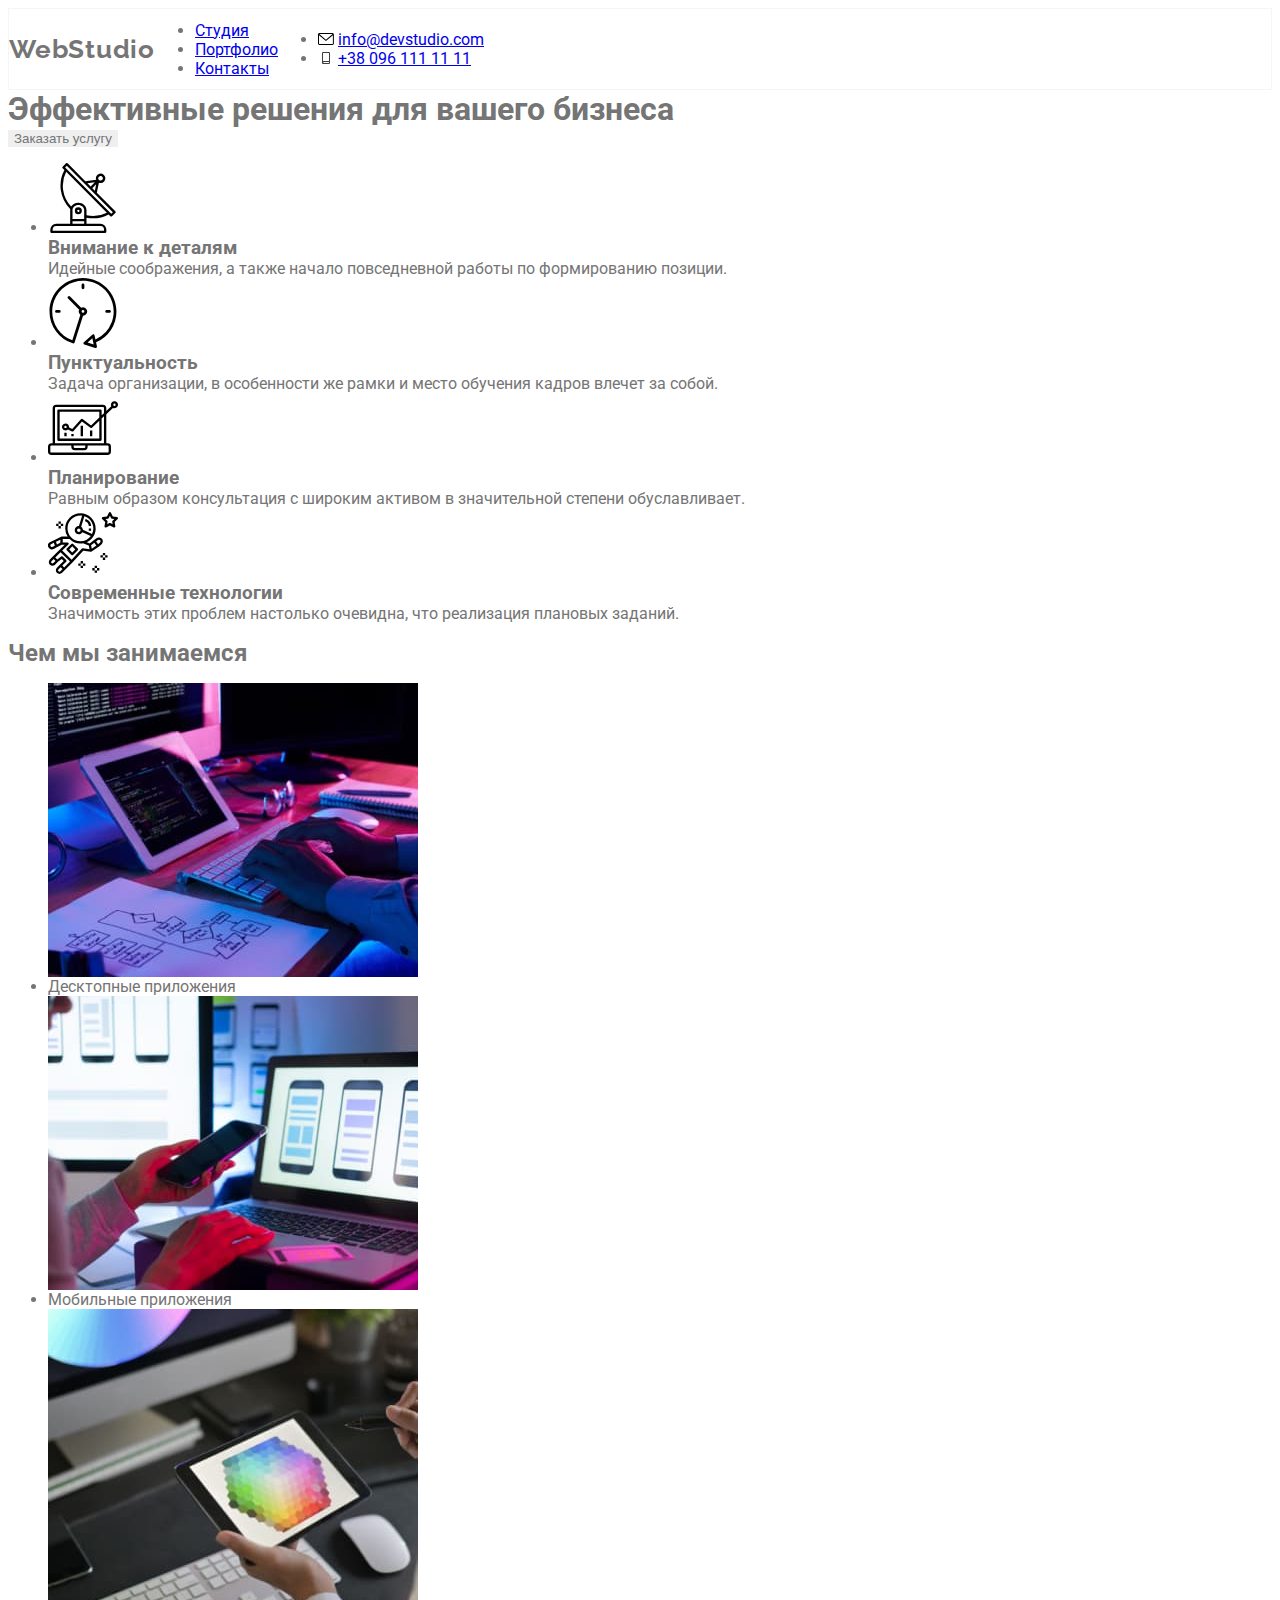
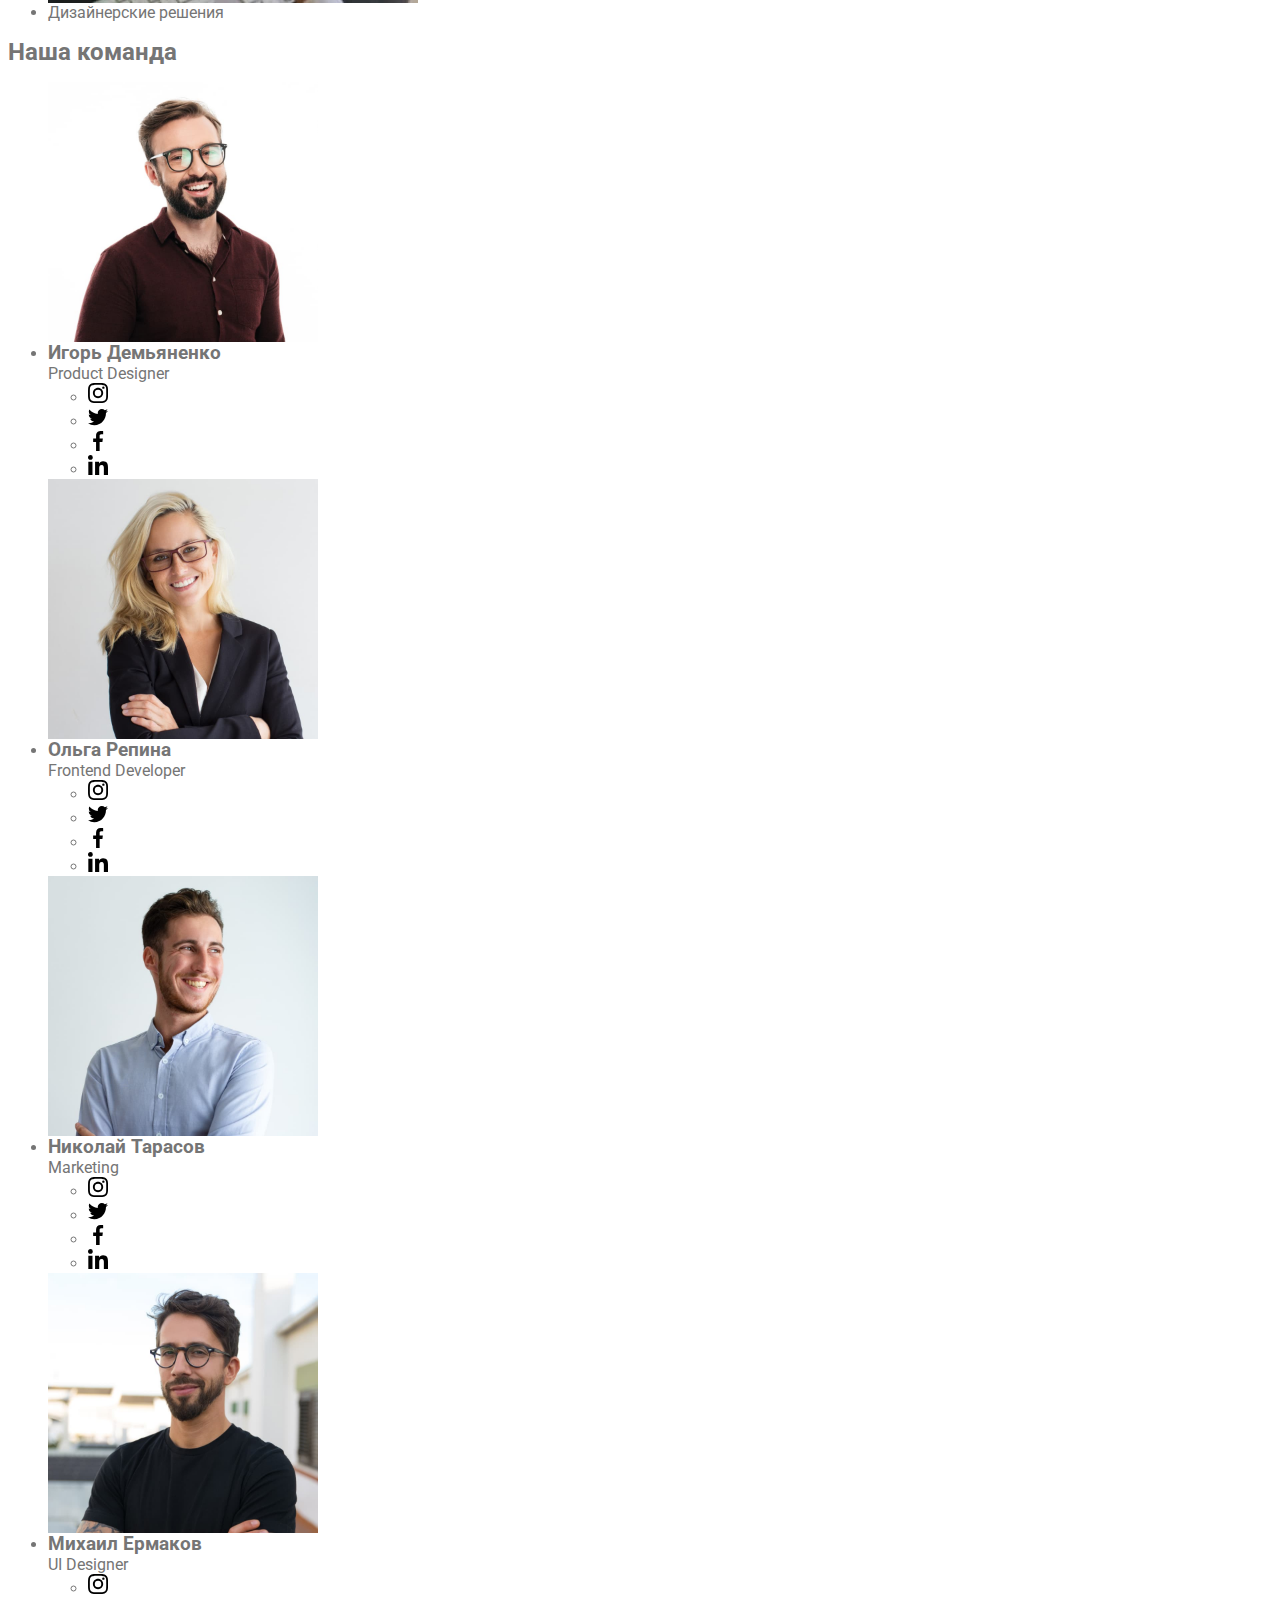
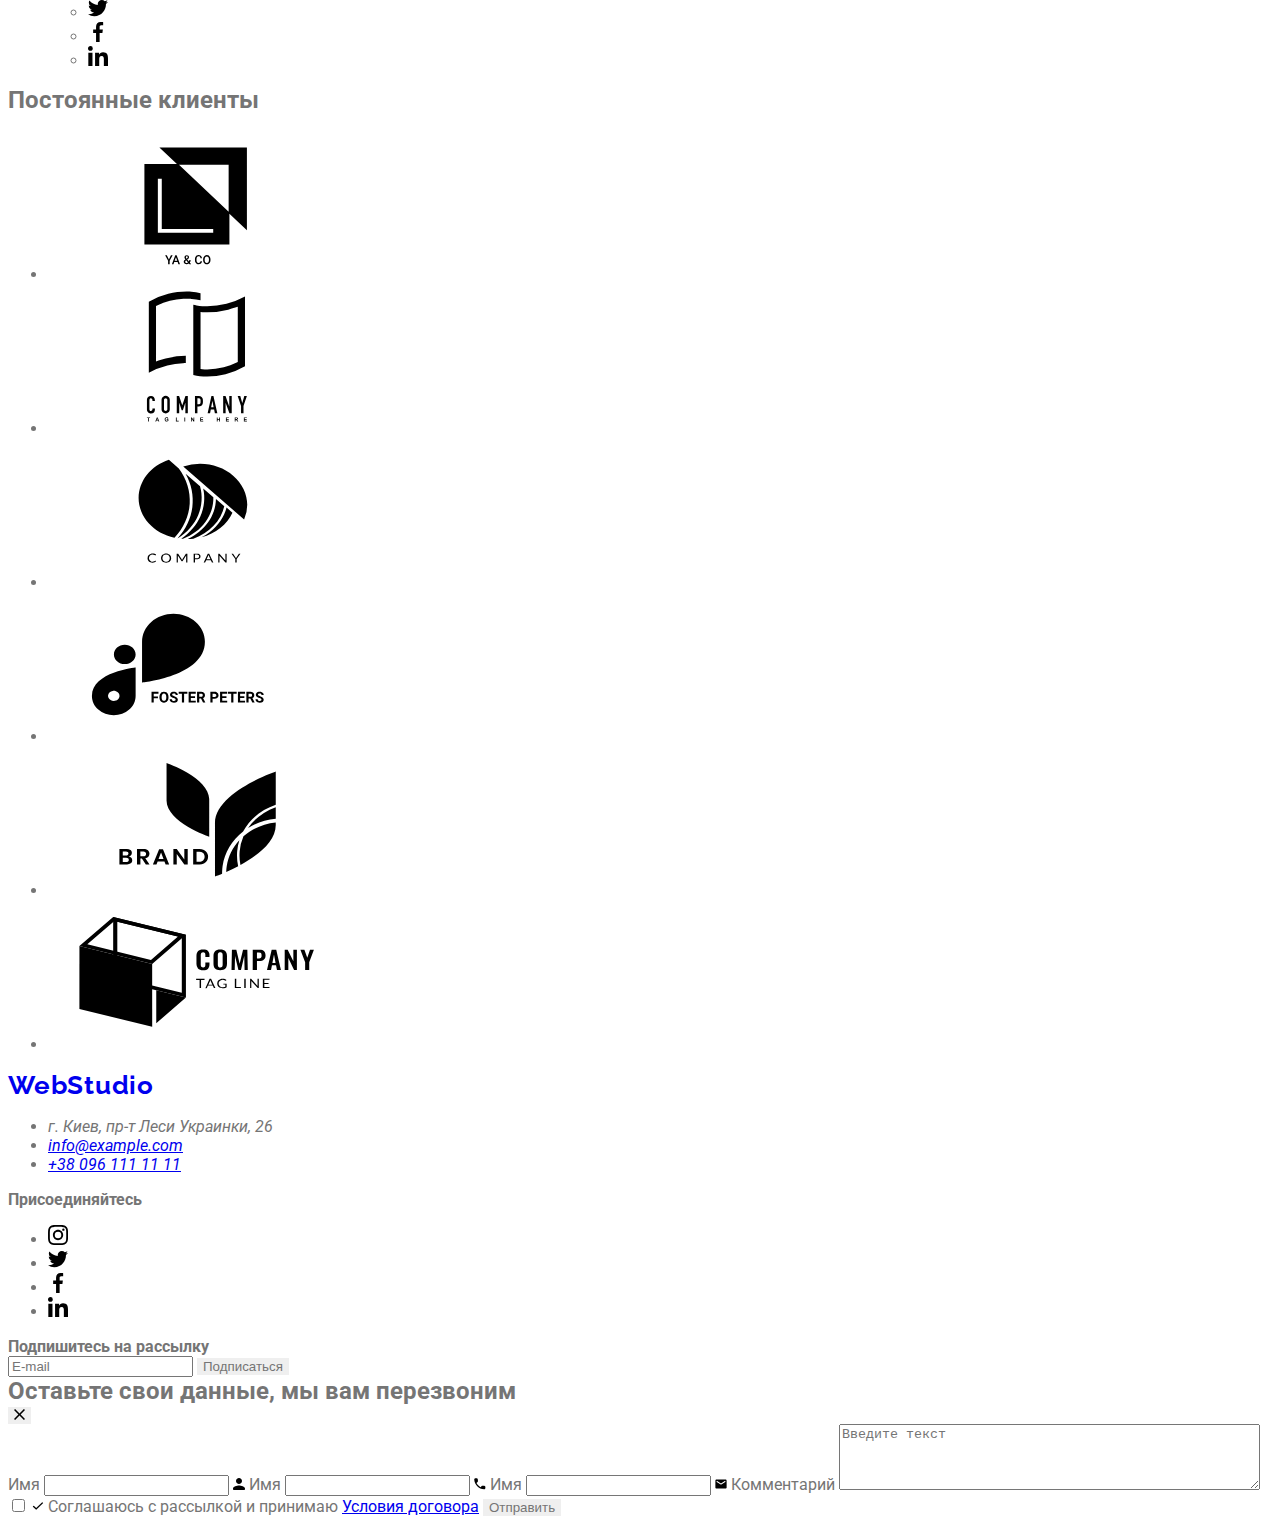
==== index.html @ 7db5f639 "Adds markup" ====
<!DOCTYPE html>
<html lang="ru">
  <head>
    <meta charset="UTF-8" />
    <meta http-equiv="X-UA-Compatible" content="IE=edge" />
    <meta name="viewport" content="width=device-width, initial-scale=1.0" />
    <title>Студия</title>
    <link
      rel="stylesheet"
      href="https://cdnjs.cloudflare.com/ajax/libs/modern-normalize/1.1.0/modern-normalize.min.css"
      integrity="sha512-wpPYUAdjBVSE4KJnH1VR1HeZfpl1ub8YT/NKx4PuQ5NmX2tKuGu6U/JRp5y+Y8XG2tV+wKQpNHVUX03MfMFn9Q=="
      crossorigin="anonymous"
      referrerpolicy="no-referrer"
    />
    <link rel="preconnect" href="https://fonts.googleapis.com" />
    <link rel="preconnect" href="https://fonts.gstatic.com" crossorigin />
    <link
      href="https://fonts.googleapis.com/css2?family=Raleway:wght@700&family=Roboto:wght@400;500;700;900&display=swap"
      rel="stylesheet"
    />
    <link rel="stylesheet" href="./css/main.min.css" />
  </head>
  <body>
    <!-- Header -->
    <header class="page-header">
      <div class="container page-header__container">
        <a href="./index.html" class="logo page-header__logo"
          ><span class="logo__text">Web</span>Studio</a
        >
        <nav class="main-nav">
          <ul class="main-nav__list">
            <li class="main-nav__item">
              <a
                href="./index.html"
                class="main-nav__link main-nav__link--current"
                >Студия</a
              >
            </li>
            <li class="main-nav__item">
              <a href="./portfolio.html" class="main-nav__link">Портфолио</a>
            </li>
            <li class="main-nav__item">
              <a href="#" class="main-nav__link">Контакты</a>
            </li>
          </ul>
        </nav>

        <ul class="contacts-list">
          <li class="contacts-list__item">
            <svg class="contacts-list__icon" width="16" height="12">
              <use class="icon" href="./images/icons.svg#envelope"></use>
            </svg>
            <a href="mailto:info@devstudio.com" class="contacts-list__link"
              >info@devstudio.com</a
            >
          </li>
          <li class="contacts-list__item">
            <svg class="contacts-list__icon" width="16" height="12">
              <use class="icon" href="./images/icons.svg#smartphone"></use>
            </svg>
            <a href="tel:+380961111111" class="contacts-list__link"
              >+38 096 111 11 11</a
            >
          </li>
        </ul>
      </div>
    </header>

    <main>
      <!-- Hero -->
      <section class="hero">
        <div class="container">
          <h1 class="hero__title">Эффективные решения для вашего бизнеса</h1>
          <button data-modal-open type="button" class="button hero__button">
            Заказать услугу
          </button>
        </div>
      </section>

      <!-- Advantages -->
      <section class="advantages section">
        <div class="container">
          <h2 class="advantages__title visually-hidden">Наши приемущества</h2>
          <ul class="advantages__list">
            <li class="advantages__item">
              <div class="advantages__icon-wrapper">
                <svg class="advantages__icon" width="70" height="70">
                  <use class="icon" href="./images/icons.svg#antenna"></use>
                </svg>
              </div>

              <h3 class="advantages__secondary-title">Внимание к деталям</h3>
              <p class="advantages__description">
                Идейные соображения, а также начало повседневной работы по
                формированию позиции.
              </p>
            </li>
            <li class="advantages__item">
              <div class="advantages__icon-wrapper">
                <svg class="advantages__icon" width="70" height="70">
                  <use class="icon" href="./images/icons.svg#clock"></use>
                </svg>
              </div>

              <h3 class="advantages__secondary-title">Пунктуальность</h3>
              <p class="advantages__description">
                Задача организации, в особенности же рамки и место обучения
                кадров влечет за собой.
              </p>
            </li>
            <li class="advantages__item">
              <div class="advantages__icon-wrapper">
                <svg class="advantages__icon" width="70" height="70">
                  <use class="icon" href="./images/icons.svg#diagram"></use>
                </svg>
              </div>

              <h3 class="advantages__secondary-title">Планирование</h3>
              <p class="advantages__description">
                Равным образом консультация с широким активом в значительной
                степени обуславливает.
              </p>
            </li>
            <li class="advantages__item">
              <div class="advantages__icon-wrapper">
                <svg class="advantages__icon" width="70" height="70">
                  <use class="icon" href="./images/icons.svg#astronaut"></use>
                </svg>
              </div>

              <h3 class="advantages__secondary-title">
                Современные технологии
              </h3>
              <p class="advantages__description">
                Значимость этих проблем настолько очевидна, что реализация
                плановых заданий.
              </p>
            </li>
          </ul>
        </div>
      </section>

      <!-- About -->
      <section class="about section">
        <div class="container">
          <h2 class="section-title about__title">Чем мы занимаемся</h2>
          <ul class="about__list">
            <li class="about__item">
              <img
                src="./images/close-up-image-programer-working-his-desk-office.jpg"
                alt="Программист работает за рабочим местом"
                width="370"
                class="about__img"
              />
              <div class="about__description">
                <p>Десктопные приложения</p>
              </div>
            </li>
            <li class="about__item">
              <img
                src="./images/web-ui-designers-are-developing-application-smartphones-team-creators-is-working-interface-mobile-phones.jpg"
                alt="Дизайнеры разрабатывают дизайн приложения для смартфона"
                width="370"
                class="about__img"
              />
              <div class="about__description">
                <p>Мобильные приложения</p>
              </div>
            </li>
            <li class="about__item">
              <img
                src="./images/creative-artist-web-design-with-working-colour-selection-graphic-tablet.jpg"
                alt="Дизайнер работает с палитрой цветов на графическом планшете"
                width="370"
                class="about__img"
              />
              <div class="about__description">
                <p>Дизайнерские решения</p>
              </div>
            </li>
          </ul>
        </div>
      </section>
    </main>

    <!-- Team -->
    <section class="team section">
      <div class="container">
        <h2 class="section-title team__title">Наша команда</h2>
        <ul class="team__list">
          <li class="team-card">
            <img
              src="./images/team-photo1.jpg"
              alt="Фото Игорь Демьяненко"
              width="270"
              class="team-card__img"
            />

            <div class="team-card__info">
              <h3 class="team-card__title">Игорь Демьяненко</h3>
              <p class="team-card__position">Product Designer</p>

              <div class="team-card__socials-container">
                <ul class="social__list social__list--grey">
                  <li class="social__item">
                    <a
                      href=""
                      class="social__link"
                      aria-label="Ссылка на инстаграм"
                    >
                      <svg
                        class="social__icon social__icon--grey"
                        width="20"
                        height="20"
                      >
                        <use
                          class="icon"
                          href="./images/icons.svg#instagram"
                        ></use>
                      </svg>
                    </a>
                  </li>
                  <li class="social__item">
                    <a
                      href=""
                      class="social__link"
                      aria-label="Ссылка на твиттер"
                    >
                      <svg
                        class="social__icon social__icon--grey"
                        width="20"
                        height="20"
                      >
                        <use
                          class="icon"
                          href="./images/icons.svg#twitter"
                        ></use>
                      </svg>
                    </a>
                  </li>
                  <li class="social__item">
                    <a
                      href=""
                      class="social__link"
                      aria-label="Ссылка на фейсбук"
                    >
                      <svg
                        class="social__icon social__icon--grey"
                        width="20"
                        height="20"
                      >
                        <use
                          class="icon"
                          href="./images/icons.svg#facebook"
                        ></use>
                      </svg>
                    </a>
                  </li>
                  <li class="social__item">
                    <a
                      href=""
                      class="social__link"
                      aria-label="Ссылка на линкедин"
                    >
                      <svg
                        class="social__icon social__icon--grey"
                        width="20"
                        height="20"
                      >
                        <use
                          class="icon"
                          href="./images/icons.svg#linkedin"
                        ></use>
                      </svg>
                    </a>
                  </li>
                </ul>
              </div>
            </div>
          </li>
          <li class="team-card">
            <img
              src="./images/team-photo2.jpg"
              alt="Фото Ольга Репина"
              width="270"
              class="team-card__img"
            />
            <div class="team-card__info">
              <h3 class="team-card__title">Ольга Репина</h3>
              <p class="team-card__position">Frontend Developer</p>

              <div class="team-card__socials-container">
                <ul class="social__list social__list--grey">
                  <li class="social__item">
                    <a
                      href=""
                      class="social__link"
                      aria-label="Ссылка на инстаграм"
                    >
                      <svg
                        class="social__icon social__icon--grey"
                        width="20"
                        height="20"
                      >
                        <use
                          class="icon"
                          href="./images/icons.svg#instagram"
                        ></use>
                      </svg>
                    </a>
                  </li>
                  <li class="social__item">
                    <a
                      href=""
                      class="social__link"
                      aria-label="Ссылка на твиттер"
                    >
                      <svg
                        class="social__icon social__icon--grey"
                        width="20"
                        height="20"
                      >
                        <use
                          class="icon"
                          href="./images/icons.svg#twitter"
                        ></use>
                      </svg>
                    </a>
                  </li>
                  <li class="social__item">
                    <a
                      href=""
                      class="social__link"
                      aria-label="Ссылка на фейсбук"
                    >
                      <svg
                        class="social__icon social__icon--grey"
                        width="20"
                        height="20"
                      >
                        <use
                          class="icon"
                          href="./images/icons.svg#facebook"
                        ></use>
                      </svg>
                    </a>
                  </li>
                  <li class="social__item">
                    <a
                      href=""
                      class="social__link"
                      aria-label="Ссылка на линкедин"
                    >
                      <svg
                        class="social__icon social__icon--grey"
                        width="20"
                        height="20"
                      >
                        <use
                          class="icon"
                          href="./images/icons.svg#linkedin"
                        ></use>
                      </svg>
                    </a>
                  </li>
                </ul>
              </div>
            </div>
          </li>
          <li class="team-card">
            <img
              src="./images/team-photo3.jpg"
              alt="Фото Николай Тарасов"
              width="270"
              class="team-card__img"
            />
            <div class="team-card__info">
              <h3 class="team-card__title">Николай Тарасов</h3>
              <p class="team-card__position">Marketing</p>

              <div class="team-card__socials-container">
                <ul class="social__list social__list--grey">
                  <li class="social__item">
                    <a
                      href=""
                      class="social__link"
                      aria-label="Ссылка на инстаграм"
                    >
                      <svg
                        class="social__icon social__icon--grey"
                        width="20"
                        height="20"
                      >
                        <use
                          class="icon"
                          href="./images/icons.svg#instagram"
                        ></use>
                      </svg>
                    </a>
                  </li>
                  <li class="social__item">
                    <a
                      href=""
                      class="social__link"
                      aria-label="Ссылка на твиттер"
                    >
                      <svg
                        class="social__icon social__icon--grey"
                        width="20"
                        height="20"
                      >
                        <use
                          class="icon"
                          href="./images/icons.svg#twitter"
                        ></use>
                      </svg>
                    </a>
                  </li>
                  <li class="social__item">
                    <a
                      href=""
                      class="social__link"
                      aria-label="Ссылка на фейсбук"
                    >
                      <svg
                        class="social__icon social__icon--grey"
                        width="20"
                        height="20"
                      >
                        <use
                          class="icon"
                          href="./images/icons.svg#facebook"
                        ></use>
                      </svg>
                    </a>
                  </li>
                  <li class="social__item">
                    <a
                      href=""
                      class="social__link"
                      aria-label="Ссылка на линкедин"
                    >
                      <svg
                        class="social__icon social__icon--grey"
                        width="20"
                        height="20"
                      >
                        <use
                          class="icon"
                          href="./images/icons.svg#linkedin"
                        ></use>
                      </svg>
                    </a>
                  </li>
                </ul>
              </div>
            </div>
          </li>
          <li class="team-card">
            <img
              src="./images/team-photo4.jpg"
              alt="Фото Михаил Ермаков"
              width="270"
              class="team-card__img"
            />
            <div class="team-card__info">
              <h3 class="team-card__title">Михаил Ермаков</h3>
              <p class="team-card__position">UI Designer</p>

              <div class="team-card__socials-container">
                <ul class="social__list social__list--grey">
                  <li class="social__item">
                    <a
                      href=""
                      class="social__link"
                      aria-label="Ссылка на инстаграм"
                    >
                      <svg
                        class="social__icon social__icon--grey"
                        width="20"
                        height="20"
                      >
                        <use
                          class="icon"
                          href="./images/icons.svg#instagram"
                        ></use>
                      </svg>
                    </a>
                  </li>
                  <li class="social__item">
                    <a
                      href=""
                      class="social__link"
                      aria-label="Ссылка на твиттер"
                    >
                      <svg
                        class="social__icon social__icon--grey"
                        width="20"
                        height="20"
                      >
                        <use
                          class="icon"
                          href="./images/icons.svg#twitter"
                        ></use>
                      </svg>
                    </a>
                  </li>
                  <li class="social__item">
                    <a
                      href=""
                      class="social__link"
                      aria-label="Ссылка на фейсбук"
                    >
                      <svg
                        class="social__icon social__icon--grey"
                        width="20"
                        height="20"
                      >
                        <use
                          class="icon"
                          href="./images/icons.svg#facebook"
                        ></use>
                      </svg>
                    </a>
                  </li>
                  <li class="social__item">
                    <a
                      href=""
                      class="social__link"
                      aria-label="Ссылка на линкедин"
                    >
                      <svg
                        class="social__icon social__icon--grey"
                        width="20"
                        height="20"
                      >
                        <use
                          class="icon"
                          href="./images/icons.svg#linkedin"
                        ></use>
                      </svg>
                    </a>
                  </li>
                </ul>
              </div>
            </div>
          </li>
        </ul>
      </div>
    </section>

    <!-- Clients -->
    <section class="clients section">
      <div class="container">
        <h2 class="section-title clients__title">Постоянные клиенты</h2>
        <ul class="clients__list">
          <li class="clients__item">
            <a
              href=""
              class="clients__link"
              aria-label="Ссылка на страницу Клиента"
            >
              <svg class="clients__icon">
                <use
                  class="client-1 icon"
                  href="./images/icons.svg#logo1"
                ></use>
              </svg>
            </a>
          </li>
          <li class="clients__item">
            <a
              href=""
              class="clients__link"
              aria-label="Ссылка на страницу Клиента"
            >
              <svg class="clients__icon">
                <use
                  class="client-1 icon"
                  href="./images/icons.svg#logo2"
                ></use>
              </svg>
            </a>
          </li>
          <li class="clients__item">
            <a
              href=""
              class="clients__link"
              aria-label="Ссылка на страницу Клиента"
            >
              <svg class="clients__icon">
                <use
                  class="client-1 icon"
                  href="./images/icons.svg#logo3"
                ></use>
              </svg>
            </a>
          </li>
          <li class="clients__item">
            <a
              href=""
              class="clients__link"
              aria-label="Ссылка на страницу Клиента"
            >
              <svg class="clients__icon">
                <use
                  class="client-1 icon"
                  href="./images/icons.svg#logo4"
                ></use>
              </svg>
            </a>
          </li>
          <li class="clients__item">
            <a
              href=""
              class="clients__link"
              aria-label="Ссылка на страницу Клиента"
            >
              <svg class="clients__icon">
                <use
                  class="client-1 icon"
                  href="./images/icons.svg#logo5"
                ></use>
              </svg>
            </a>
          </li>
          <li class="clients__item">
            <a
              href=""
              class="clients__link"
              aria-label="Ссылка на страницу Клиента"
            >
              <svg class="clients__icon">
                <use
                  class="client-1 icon"
                  href="./images/icons.svg#logo6"
                ></use>
              </svg>
            </a>
          </li>
        </ul>
      </div>
    </section>

    <!-- Footer -->
    <footer class="footer">
      <div class="container footer__container">
        <div class="address-wrapper">
          <a href="./index.html" class="logo footer__logo"
            ><span class="logo__text">Web</span>Studio</a
          >
          <address class="address">
            <ul class="address__list">
              <li class="address__item">г. Киев, пр-т Леси Украинки, 26</li>
              <li class="address__item">
                <a href="mailto:info@example.com" class="">info@example.com</a>
              </li>
              <li class="address__item">
                <a href="tel:+380961111111" class="">+38 096 111 11 11</a>
              </li>
            </ul>
          </address>
        </div>
        <div class="footer-social">
          <b class="footer-social__title">Присоединяйтесь</b>
          <ul class="social__list social__list--white">
            <li class="social__item">
              <a href="" class="social__link" aria-label="Ссылка на инстаграм">
                <svg class="social__icon" width="20" height="20">
                  <use class="icon" href="./images/icons.svg#instagram"></use>
                </svg>
              </a>
            </li>
            <li class="social__item">
              <a href="" class="social__link" aria-label="Ссылка на твиттер">
                <svg class="social__icon" width="20" height="20">
                  <use class="icon" href="./images/icons.svg#twitter"></use>
                </svg>
              </a>
            </li>
            <li class="social__item">
              <a href="" class="social__link" aria-label="Ссылка на фейсбук">
                <svg class="social__icon" width="20" height="20">
                  <use class="icon" href="./images/icons.svg#facebook"></use>
                </svg>
              </a>
            </li>
            <li class="social__item">
              <a href="" class="social__link" aria-label="Ссылка на линкедин">
                <svg class="social__icon" width="20" height="20">
                  <use class="icon" href="./images/icons.svg#linkedin"></use>
                </svg>
              </a>
            </li>
          </ul>
        </div>

        <div class="footer-subscription">
          <form action="" class="subscription-form">
            <label for="email-subscription-field">
              <b class="subscription-form__title">Подпишитесь на рассылку</b>
            </label>
            <div
              class="subscription-form__groupField"
              role="group"
              aria-labelledby="subscription-details"
            >
              <input
                type="email"
                name="email"
                id="email-subscription-field"
                placeholder="E-mail"
                class="subscription-form__input"
              />
              <button type="submit" class="button subscription-form__button">
                Подписаться
              </button>
            </div>
          </form>
        </div>
      </div>
    </footer>

    <!--Modal-->
    <div class="backdrop backdrop--is-hidden" data-modal>
      <div class="modal">
        <h2 class="modal__title">Оставьте свои данные, мы вам перезвоним</h2>

        <button data-modal-close class="btn-close" aria-label="Кнопка закрытия">
          <svg class="btn-close__icon" width="11" height="11">
            <use class="icon" href="./images/modal-icons.svg#icon-close"></use>
          </svg>
        </button>

        <form action="" class="form-order">
          <div
            class="form-order__group"
            role="group"
            aria-labelledby="order-details-head"
          >
            <label class="form-order__label">
              <span>Имя</span>
              <input type="text" name="name" class="form-order__input" />
              <svg class="form-order__icon" width="12" height="12">
                <use
                  class="icon"
                  href="./images/modal-icons.svg#icon-person-black"
                ></use>
              </svg>
            </label>

            <label class="form-order__label">
              <span>Имя</span>
              <input type="text" name="phone" class="form-order__input" />

              <svg class="form-order__icon" width="12" height="12">
                <use
                  class="icon"
                  href="./images/modal-icons.svg#icon-phone-black"
                ></use>
              </svg>
            </label>

            <label class="form-order__label">
              <span>Имя</span>
              <input type="text" name="email" class="form-order__input" />
              <svg class="form-order__icon" width="12" height="12">
                <use
                  class="icon"
                  href="./images/modal-icons.svg#icon-envelop-black"
                ></use>
              </svg>
            </label>

            <label class="form-order__label">
              <span>Комментарий</span>
              <textarea
                type="textarea"
                name="comment"
                rows="4"
                cols="50"
                placeholder="Введите текст"
                class="form-order__comment"
              ></textarea>
            </label>

            <label class="form-order__label">
              <input type="checkbox" class="form-order__checkbox" />

              <svg class="form-order__icon--checkbox" width="12" height="12">
                <use
                  class="icon"
                  href="./images/modal-icons.svg#icon-check"
                ></use>
              </svg>

              <span class="form-order__conditions-text"
                >Соглашаюсь с рассылкой и принимаю
                <a href="#" class="form-order__conditions-link"
                  >Условия договора</a
                >
              </span>
            </label>

            <button class="button form-order__button" type="submit">
              Отправить
            </button>
          </div>
        </form>
      </div>
    </div>

    <script src="./js/modal.js"></script>
  </body>
</html>
---- css/main.min.css ----
.visually-hidden{position:absolute;white-space:nowrap;width:1px;height:1px;overflow:hidden;border:0;padding:0;clip:rect(0 0 0 0);clip-path:inset(50%);margin:-1px}.logo{display:inline-block;text-decoration:none}*:focus{outline:none}body{background-color:#fff;color:#757575;font-family:"Roboto",sans-serif}p,h1,h2,h3,h4,h5,h6{margin:0}img{display:block;max-width:100%;height:auto}button{color:unset;border:unset;cursor:pointer}.page-header{border:1px solid #F5F4FA}.page-header__container{display:flex;height:80px;align-items:center}.logo{font-family:'Raleway', sans-serif;font-weight:700;font-size:26px;line-height:1.19;letter-spacing:0.03em}.logo__text{color:var(--accent-color)}.page-header__logo{color:var(--primary-logo-color)}
/*# sourceMappingURL=main.min.css.map */
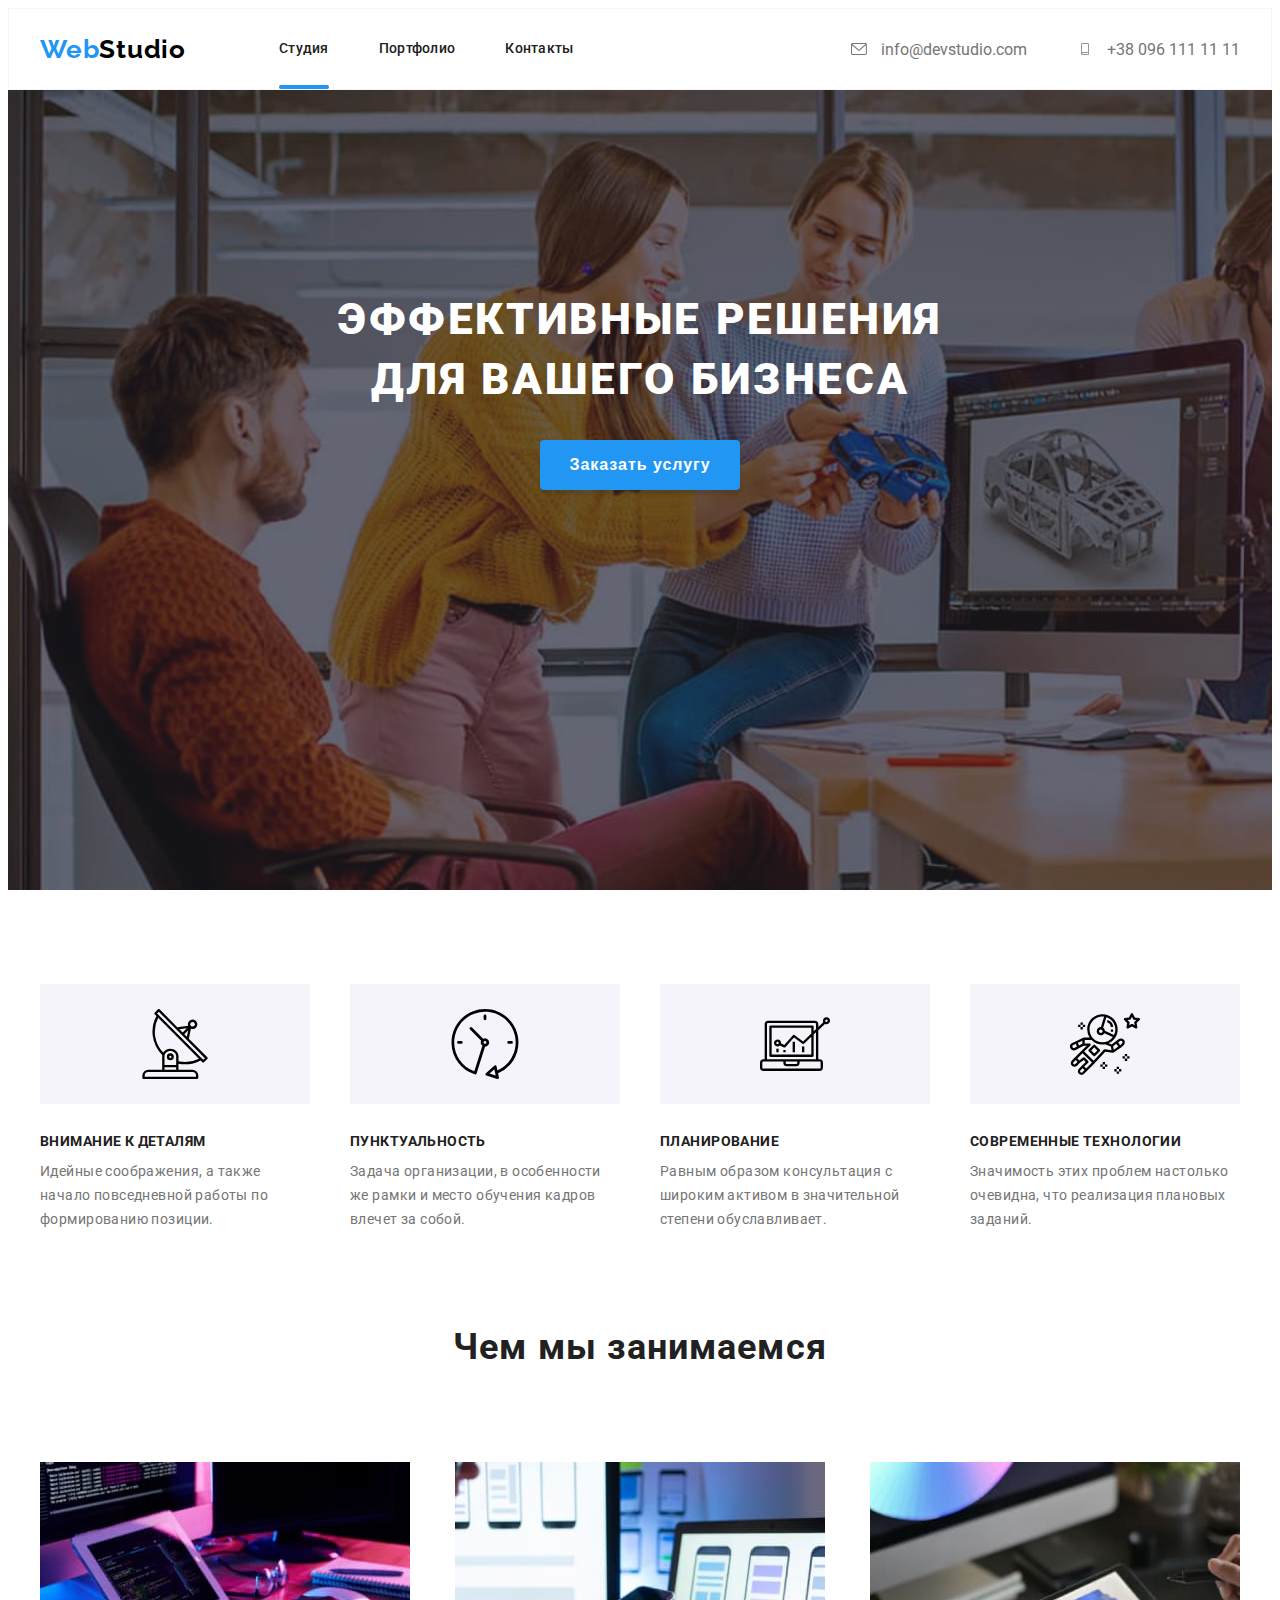
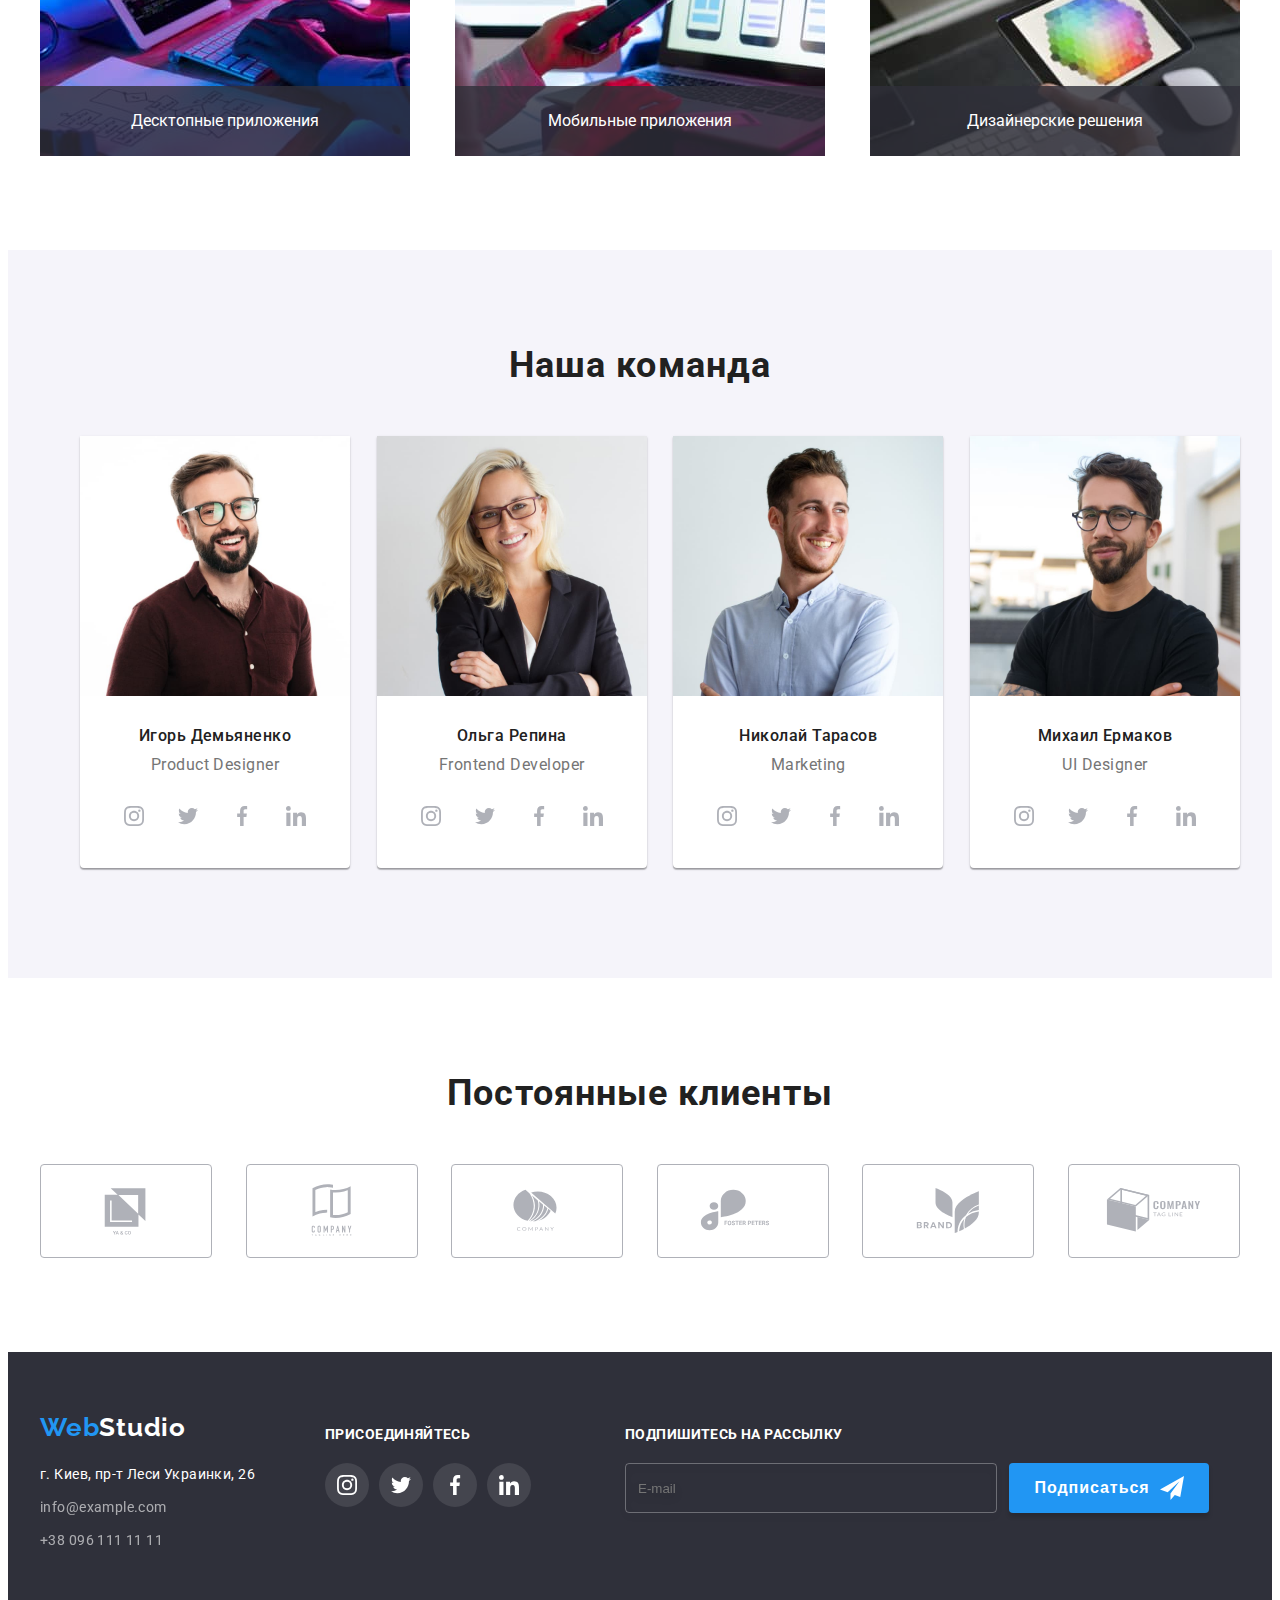
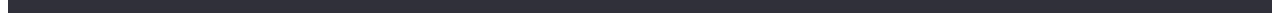
==== commit 151e8cf1: "Adds SASS styles" ====
--- a/index.html
+++ b/index.html
@@ -201,15 +201,15 @@
               <p class="team-card__position">Product Designer</p>
 
               <div class="team-card__socials-container">
-                <ul class="social__list social__list--grey">
-                  <li class="social__item">
-                    <a
-                      href=""
-                      class="social__link"
+                <ul class="social-list social-list--grey">
+                  <li class="social-list__item">
+                    <a
+                      href=""
+                      class="social-list__link"
                       aria-label="Ссылка на инстаграм"
                     >
                       <svg
-                        class="social__icon social__icon--grey"
+                        class="social-list__icon social-list__icon--grey"
                         width="20"
                         height="20"
                       >
@@ -220,14 +220,14 @@
                       </svg>
                     </a>
                   </li>
-                  <li class="social__item">
-                    <a
-                      href=""
-                      class="social__link"
+                  <li class="social-list__item">
+                    <a
+                      href=""
+                      class="social-list__link"
                       aria-label="Ссылка на твиттер"
                     >
                       <svg
-                        class="social__icon social__icon--grey"
+                        class="social-list__icon social-list__icon--grey"
                         width="20"
                         height="20"
                       >
@@ -238,14 +238,14 @@
                       </svg>
                     </a>
                   </li>
-                  <li class="social__item">
-                    <a
-                      href=""
-                      class="social__link"
+                  <li class="social-list__item">
+                    <a
+                      href=""
+                      class="social-list__link"
                       aria-label="Ссылка на фейсбук"
                     >
                       <svg
-                        class="social__icon social__icon--grey"
+                        class="social-list__icon social-list__icon--grey"
                         width="20"
                         height="20"
                       >
@@ -256,14 +256,14 @@
                       </svg>
                     </a>
                   </li>
-                  <li class="social__item">
-                    <a
-                      href=""
-                      class="social__link"
+                  <li class="social-list__item">
+                    <a
+                      href=""
+                      class="social-list__link"
                       aria-label="Ссылка на линкедин"
                     >
                       <svg
-                        class="social__icon social__icon--grey"
+                        class="social-list__icon social-list__icon--grey"
                         width="20"
                         height="20"
                       >
@@ -290,15 +290,15 @@
               <p class="team-card__position">Frontend Developer</p>
 
               <div class="team-card__socials-container">
-                <ul class="social__list social__list--grey">
-                  <li class="social__item">
-                    <a
-                      href=""
-                      class="social__link"
+                <ul class="social-list social-list--grey">
+                  <li class="social-list__item">
+                    <a
+                      href=""
+                      class="social-list__link"
                       aria-label="Ссылка на инстаграм"
                     >
                       <svg
-                        class="social__icon social__icon--grey"
+                        class="social-list__icon social-list__icon--grey"
                         width="20"
                         height="20"
                       >
@@ -309,14 +309,14 @@
                       </svg>
                     </a>
                   </li>
-                  <li class="social__item">
-                    <a
-                      href=""
-                      class="social__link"
+                  <li class="social-list__item">
+                    <a
+                      href=""
+                      class="social-list__link"
                       aria-label="Ссылка на твиттер"
                     >
                       <svg
-                        class="social__icon social__icon--grey"
+                        class="social-list__icon social_-list_icon--grey"
                         width="20"
                         height="20"
                       >
@@ -327,14 +327,14 @@
                       </svg>
                     </a>
                   </li>
-                  <li class="social__item">
-                    <a
-                      href=""
-                      class="social__link"
+                  <li class="social-list__item">
+                    <a
+                      href=""
+                      class="social-list__link"
                       aria-label="Ссылка на фейсбук"
                     >
                       <svg
-                        class="social__icon social__icon--grey"
+                        class="social-list__icon social-list__icon--grey"
                         width="20"
                         height="20"
                       >
@@ -345,14 +345,14 @@
                       </svg>
                     </a>
                   </li>
-                  <li class="social__item">
-                    <a
-                      href=""
-                      class="social__link"
+                  <li class="social-list__item">
+                    <a
+                      href=""
+                      class="social-list__link"
                       aria-label="Ссылка на линкедин"
                     >
                       <svg
-                        class="social__icon social__icon--grey"
+                        class="social-list__icon social-list__icon--grey"
                         width="20"
                         height="20"
                       >
@@ -379,15 +379,15 @@
               <p class="team-card__position">Marketing</p>
 
               <div class="team-card__socials-container">
-                <ul class="social__list social__list--grey">
-                  <li class="social__item">
-                    <a
-                      href=""
-                      class="social__link"
+                <ul class="social-list social-list--grey">
+                  <li class="social-list__item">
+                    <a
+                      href=""
+                      class="social-list__link"
                       aria-label="Ссылка на инстаграм"
                     >
                       <svg
-                        class="social__icon social__icon--grey"
+                        class="social-list__icon social-list__icon--grey"
                         width="20"
                         height="20"
                       >
@@ -398,14 +398,14 @@
                       </svg>
                     </a>
                   </li>
-                  <li class="social__item">
-                    <a
-                      href=""
-                      class="social__link"
+                  <li class="social-list__item">
+                    <a
+                      href=""
+                      class="social-list__link"
                       aria-label="Ссылка на твиттер"
                     >
                       <svg
-                        class="social__icon social__icon--grey"
+                        class="social-list__icon social-list__icon--grey"
                         width="20"
                         height="20"
                       >
@@ -416,14 +416,14 @@
                       </svg>
                     </a>
                   </li>
-                  <li class="social__item">
-                    <a
-                      href=""
-                      class="social__link"
+                  <li class="social-list__item">
+                    <a
+                      href=""
+                      class="social-list__link"
                       aria-label="Ссылка на фейсбук"
                     >
                       <svg
-                        class="social__icon social__icon--grey"
+                        class="social-list__icon social-list__icon--grey"
                         width="20"
                         height="20"
                       >
@@ -434,14 +434,14 @@
                       </svg>
                     </a>
                   </li>
-                  <li class="social__item">
-                    <a
-                      href=""
-                      class="social__link"
+                  <li class="social-list__item">
+                    <a
+                      href=""
+                      class="social-list__link"
                       aria-label="Ссылка на линкедин"
                     >
                       <svg
-                        class="social__icon social__icon--grey"
+                        class="social-list__icon social-list__icon--grey"
                         width="20"
                         height="20"
                       >
@@ -468,15 +468,15 @@
               <p class="team-card__position">UI Designer</p>
 
               <div class="team-card__socials-container">
-                <ul class="social__list social__list--grey">
-                  <li class="social__item">
-                    <a
-                      href=""
-                      class="social__link"
+                <ul class="social-list social-list--grey">
+                  <li class="social-list__item">
+                    <a
+                      href=""
+                      class="social-list__link"
                       aria-label="Ссылка на инстаграм"
                     >
                       <svg
-                        class="social__icon social__icon--grey"
+                        class="social-list__icon social-list__icon--grey"
                         width="20"
                         height="20"
                       >
@@ -487,14 +487,14 @@
                       </svg>
                     </a>
                   </li>
-                  <li class="social__item">
-                    <a
-                      href=""
-                      class="social__link"
+                  <li class="social-list__item">
+                    <a
+                      href=""
+                      class="social-list__link"
                       aria-label="Ссылка на твиттер"
                     >
                       <svg
-                        class="social__icon social__icon--grey"
+                        class="social-list__icon social-list__icon--grey"
                         width="20"
                         height="20"
                       >
@@ -505,14 +505,14 @@
                       </svg>
                     </a>
                   </li>
-                  <li class="social__item">
-                    <a
-                      href=""
-                      class="social__link"
+                  <li class="social-list__item">
+                    <a
+                      href=""
+                      class="social-list__link"
                       aria-label="Ссылка на фейсбук"
                     >
                       <svg
-                        class="social__icon social__icon--grey"
+                        class="social-list__icon social-list__icon--grey"
                         width="20"
                         height="20"
                       >
@@ -523,14 +523,14 @@
                       </svg>
                     </a>
                   </li>
-                  <li class="social__item">
-                    <a
-                      href=""
-                      class="social__link"
+                  <li class="social-list__item">
+                    <a
+                      href=""
+                      class="social-list__link"
                       aria-label="Ссылка на линкедин"
                     >
                       <svg
-                        class="social__icon social__icon--grey"
+                        class="social-list__icon social-list__icon--grey"
                         width="20"
                         height="20"
                       >
@@ -653,41 +653,61 @@
             <ul class="address__list">
               <li class="address__item">г. Киев, пр-т Леси Украинки, 26</li>
               <li class="address__item">
-                <a href="mailto:info@example.com" class="">info@example.com</a>
+                <a href="mailto:info@example.com" class="address__link"
+                  >info@example.com</a
+                >
               </li>
               <li class="address__item">
-                <a href="tel:+380961111111" class="">+38 096 111 11 11</a>
+                <a href="tel:+380961111111" class="address__link"
+                  >+38 096 111 11 11</a
+                >
               </li>
             </ul>
           </address>
         </div>
         <div class="footer-social">
           <b class="footer-social__title">Присоединяйтесь</b>
-          <ul class="social__list social__list--white">
-            <li class="social__item">
-              <a href="" class="social__link" aria-label="Ссылка на инстаграм">
-                <svg class="social__icon" width="20" height="20">
+          <ul class="social-list social-list--white">
+            <li class="social-list__item">
+              <a
+                href=""
+                class="social-list__link"
+                aria-label="Ссылка на инстаграм"
+              >
+                <svg class="social-list__icon" width="20" height="20">
                   <use class="icon" href="./images/icons.svg#instagram"></use>
                 </svg>
               </a>
             </li>
-            <li class="social__item">
-              <a href="" class="social__link" aria-label="Ссылка на твиттер">
-                <svg class="social__icon" width="20" height="20">
+            <li class="social-list__item">
+              <a
+                href=""
+                class="social-list__link"
+                aria-label="Ссылка на твиттер"
+              >
+                <svg class="social-list__icon" width="20" height="20">
                   <use class="icon" href="./images/icons.svg#twitter"></use>
                 </svg>
               </a>
             </li>
-            <li class="social__item">
-              <a href="" class="social__link" aria-label="Ссылка на фейсбук">
-                <svg class="social__icon" width="20" height="20">
+            <li class="social-list__item">
+              <a
+                href=""
+                class="social-list__link"
+                aria-label="Ссылка на фейсбук"
+              >
+                <svg class="social-list__icon" width="20" height="20">
                   <use class="icon" href="./images/icons.svg#facebook"></use>
                 </svg>
               </a>
             </li>
-            <li class="social__item">
-              <a href="" class="social__link" aria-label="Ссылка на линкедин">
-                <svg class="social__icon" width="20" height="20">
+            <li class="social-list__item">
+              <a
+                href=""
+                class="social-list__link"
+                aria-label="Ссылка на линкедин"
+              >
+                <svg class="social-list__icon" width="20" height="20">
                   <use class="icon" href="./images/icons.svg#linkedin"></use>
                 </svg>
               </a>
@@ -695,7 +715,7 @@
           </ul>
         </div>
 
-        <div class="footer-subscription">
+        <div class="footer__subscription">
           <form action="" class="subscription-form">
             <label for="email-subscription-field">
               <b class="subscription-form__title">Подпишитесь на рассылку</b>
--- a/css/main.min.css
+++ b/css/main.min.css
@@ -1,2 +1,2 @@
-.visually-hidden{position:absolute;white-space:nowrap;width:1px;height:1px;overflow:hidden;border:0;padding:0;clip:rect(0 0 0 0);clip-path:inset(50%);margin:-1px}.logo{display:inline-block;text-decoration:none}*:focus{outline:none}body{background-color:#fff;color:#757575;font-family:"Roboto",sans-serif}p,h1,h2,h3,h4,h5,h6{margin:0}img{display:block;max-width:100%;height:auto}button{color:unset;border:unset;cursor:pointer}.page-header{border:1px solid #F5F4FA}.page-header__container{display:flex;height:80px;align-items:center}.logo{font-family:'Raleway', sans-serif;font-weight:700;font-size:26px;line-height:1.19;letter-spacing:0.03em}.logo__text{color:var(--accent-color)}.page-header__logo{color:var(--primary-logo-color)}
+.visually-hidden{position:absolute;white-space:nowrap;width:1px;height:1px;overflow:hidden;border:0;padding:0;clip:rect(0 0 0 0);clip-path:inset(50%);margin:-1px}.main-nav__list,.contacts-list,.advantages__list,.about__list,.social-list,.team-card,.clients__list,.address__list,.portfolio__filter,.portfolio__list{list-style:none;margin:0;padding:0}.logo,.main-nav__link,.contacts-list__link,.social-list__link,.address__link,.portfolio-card__link{color:unset;display:inline-block;text-decoration:none}.main-nav__link{font-weight:500;font-size:14px;line-height:1.14;letter-spacing:0.02em}.advantages,.about,.team,.clients,.portfolio{padding:94px 0}.about__title,.team__title,.clients__title{color:#212121;font-weight:700;font-size:36px;line-height:1.17;letter-spacing:0.03em;text-align:center}.footer-social__title,.subscription-form__title{color:#fff;font-weight:700;font-size:14px;line-height:1.14;letter-spacing:0.03em;text-transform:uppercase}*:focus{outline:none}body{background-color:#fff;color:#757575;font-family:"Roboto",sans-serif}p,h1,h2,h3,h4,h5,h6{margin:0}img{display:block;max-width:100%;height:auto}button{color:unset;border:unset;cursor:pointer}.container{width:1200px;padding-right:15px;padding-left:15px;margin:0 auto}.button{display:flex;justify-content:center;align-items:center;width:200px;height:50px;border:unset;box-shadow:0px 4px 4px rgba(0,0,0,0.15);border-radius:4px;background-color:#2196F3;color:#fff;cursor:pointer;transition:background-color 250ms cubic-bezier(0.4, 0, 0.2, 1);font-weight:bold;font-size:16px;line-height:1.87;letter-spacing:0.06em}.page-header{border:1px solid #F5F4FA}.page-header__container{display:flex;height:80px;align-items:center}.logo{font-family:'Raleway', sans-serif;font-weight:700;font-size:26px;line-height:1.19;letter-spacing:0.03em}.logo__text{color:#2196F3}.logo.page-header__logo{color:#000}.main-nav{margin-left:93px}.main-nav__list{display:flex}.main-nav__link{position:relative;padding:32px 0;color:#212121;transition:color 250ms cubic-bezier(0.4, 0, 0.2, 1)}.main-nav__link--current::after{position:absolute;bottom:0;left:0;content:"";width:100%;height:4px;border-radius:2px;background:#2196F3}.main-nav__link:hover,.main-nav__link:focus{color:#2196F3}.main-nav__item:not(:last-child){margin-right:50px}.contacts-list{display:flex;margin-left:auto}.contacts-list__item:not(:last-child){margin-right:50px}.contacts-list__link{padding:32px 0;color:#757575;transition:color 250ms cubic-bezier(0.4, 0, 0.2, 1)}.contacts-list :hover,.contacts-list :focus{color:#2196F3}.contacts-list__icon{margin-right:10px;fill:currentColor}.hero{padding-top:200px;height:600px;max-width:1600px;margin:0 auto;background:linear-gradient(rgba(47,48,58,0.4), rgba(47,48,58,0.4)),url("../images/hero_image.jpg");background-size:cover;text-align:center}.hero__title{margin-top:0;margin-bottom:30px;margin-right:auto;margin-left:auto;width:696px;color:#fff;font-weight:900;font-size:44px;line-height:1.36;letter-spacing:0.06em;text-transform:uppercase}.hero__button{margin:auto}.hero__button:focus,.hero__button:hover{background-color:#188CE8}.advantages{padding-bottom:0}.advantages__title{color:#212121}.advantages__list{display:flex;justify-content:space-between}.advantages__item{width:270px}.advantages__icon-wrapper{display:flex;align-items:center;width:270px;height:120px;margin-bottom:30px;background:#F5F4FA}.advantages__icon{margin:auto}.advantages__secondary-title{margin-bottom:10px;font-weight:700;font-size:14px;line-height:1.14;letter-spacing:0.03em;text-transform:uppercase;color:#212121}.advantages__description{font-weight:400;font-size:14px;line-height:1.71;letter-spacing:0.03em}.about__title{margin-bottom:94px}.about__list{display:flex;justify-content:space-between}.about__item{position:relative}.about__description{position:absolute;bottom:0;display:flex;align-items:center;justify-content:center;width:100%;height:70px;color:#fff;background:rgba(47,48,58,0.8)}.social-list{display:flex;margin-top:20px}.social-list--white{color:#fff}.social-list--grey{color:#afb1b8;justify-content:center}.social-list__item:not(:last-child){margin-right:10px}.social-list__item{width:44px;height:44px}.social-list__item :hover,.social-list__item :focus{background:#188CE8}.social-list__item:focus .social-list__icon--grey,.social-list__item:hover .social-list__icon--grey{fill:#fff}.social-list__link{display:inline-flex;justify-content:center;align-items:center;width:100%;height:100%;border-radius:50%;background-color:rgba(255,255,255,0.1);transition:background-color 250ms cubic-bezier(0.4, 0, 0.2, 1),color 250ms cubic-bezier(0.4, 0, 0.2, 1)}.social-list__icon{fill:currentColor;transition:fill 250ms cubic-bezier(0.4, 0, 0.2, 1)}.team-card{width:270px;background-color:#fff;box-shadow:0px 1px 3px rgba(0,0,0,0.12),0px 1px 1px rgba(0,0,0,0.14),0px 2px 1px rgba(0,0,0,0.2);border-radius:0px 0px 4px 4px}.team-card__img{display:block}.team-card__info{padding:30px 0}.team-card__title,.team-card__position{font-weight:500;font-size:16px;line-height:1.19;text-align:center;letter-spacing:0.03em;color:#212121}.team-card__position{margin-top:10px;font-weight:normal;color:#757575}.team{background-color:#F5F4FA}.team__title{margin-bottom:50px}.team__list{display:flex;justify-content:space-between}.clients__title{margin-bottom:50px}.clients__list{display:flex;justify-content:space-between}.clients__icon{width:106px;height:60px;fill:currentColor}.clients__link{display:inline-flex;justify-content:center;align-items:center;width:170px;height:92px;color:#afb1b8;background-repeat:no-repeat;background-position:center;transition:fill 250ms cubic-bezier(0.4, 0, 0.2, 1),border-color 250ms cubic-bezier(0.4, 0, 0.2, 1),color 250ms cubic-bezier(0.4, 0, 0.2, 1);border:1px solid #afb1b8;border-radius:4px}.clients__link:hover,.clients__link:focus{border-color:#2196F3;color:#2196F3;fill:#2196F3}.footer{padding:60px 0;background-color:#2F303A}.footer__container{display:flex}.footer__logo{display:inline-block;margin-bottom:20px;color:#fff}.footer__subscription{margin-left:94px;padding-top:12px}.address{color:#fff;font-style:normal;font-weight:400;font-size:14px;line-height:1.71;letter-spacing:0.03em}.address__link{color:inherit;opacity:0.6}.address__item:not(:last-child){margin-bottom:9px}.footer-social{margin-left:70px;padding-top:12px}.subscription-form__groupField{display:flex;margin-top:20px}.subscription-form__input{width:358px;padding:15px 0 15px 12px;margin-right:12px;background-color:transparent;border:1px solid rgba(255,255,255,0.3);color:currentColor;filter:drop-shadow(0px 4px 4px rgba(0,0,0,0.15));border-radius:4px}.subscription-form__button::after{content:"";margin-left:10px;width:24px;height:24px;background-image:url("../images/icon_send.svg");background-repeat:no-repeat;background-size:contain}.backdrop{position:fixed;top:0;left:0;width:100%;height:100%;background:rgba(0,0,0,0.2);transition:opacity 250ms cubic-bezier(0.4, 0, 0.2, 1)}.backdrop--is-hidden{opacity:0;pointer-events:none}.btn-close{position:absolute;top:8px;right:8px;display:inline-block;align-items:center;border:unset;background:transparent;width:30px;height:30px;border-radius:50%;border:1px solid #0000001A}.btn-close__icon{margin-left:1px;fill:#000000;transition:fill 250ms cubic-bezier(0.4, 0, 0.2, 1)}.btn-close:hover .btn-close__icon{fill:#2196F3}.modal{position:absolute;top:50%;left:50%;transform:translate(-50%, -50%);padding-top:40px;min-width:528px;min-height:500px;transition:transform 250ms cubic-bezier(0.4, 0, 0.2, 1);background:#FFFFFF;box-shadow:0px 1px 3px rgba(0,0,0,0.12),0px 1px 1px rgba(0,0,0,0.14),0px 2px 1px rgba(0,0,0,0.2);border-radius:4px}.modal__title{margin-bottom:12px;font-family:Roboto;font-weight:700;font-size:20px;line-height:1.15;text-align:center;letter-spacing:0.03em;color:#212121}.form-order__group{display:flex;flex-direction:column;width:441px;margin:auto}.form-order__label{display:flex;flex-direction:column;position:relative;margin-bottom:10px;font-family:Roboto;font-size:12px;line-height:calc(14/12);letter-spacing:0.01em}.form-order__input,.form-order__comment{display:block;border:1px solid rgba(33,33,33,0.2);border-radius:4px;transition:border 250ms cubic-bezier(0.4, 0, 0.2, 1)}.form-order__input{height:40px;padding-left:42px}.form-order__input:focus,.form-order__comment:focus{border:1px solid #2196F3}.form-order__input:focus+.form-order__icon{fill:#2196F3}.form-order__icon{position:absolute;left:15px;bottom:14px;transition:fill 250ms cubic-bezier(0.4, 0, 0.2, 1)}.form-order__comment{height:120px;padding:12px 16px;resize:none;overflow:auto}.form-order__comment::placeholder{font-size:14px;line-height:calc(16 / 14);letter-spacing:0.01em;color:rgba(117,117,117,0.5)}.form-order__label:last-of-type{flex-direction:row;display:flex;justify-content:center;align-items:center;margin-bottom:30px}.form-order__checkbox{appearance:none}.form-order__checkbox:checked ~ .form-order__icon--checkbox{border:1px solid #2196F3;background-color:#2196F3;fill:#fff}.form-order__icon--checkbox{width:15px;height:15px;fill:transparent;border:1px solid #212121;border-radius:2px;transition:fill 250ms cubic-bezier(0.4, 0, 0.2, 1),border 250ms cubic-bezier(0.4, 0, 0.2, 1)}.form-order__conditions-text{margin-left:7px;font-size:14px;line-height:1.71;letter-spacing:0.03em}.form-order__button{margin:0 auto 40px}.button-filter{padding:6px 22px;background-color:#F5F4FA;color:#212121;cursor:pointer;border:unset;border-radius:4px;transition:background-color 250ms cubic-bezier(0.4, 0, 0.2, 1),color 250ms cubic-bezier(0.4, 0, 0.2, 1);font-weight:500;font-size:16px;line-height:1.62;letter-spacing:0.03em}.button-filter:hover,.button-filter:focus{background-color:#2196F3;color:#fff}.portfolio__filter{display:flex;justify-content:center;margin-bottom:50px}.portfolio__filter-item:not(:last-child){margin-right:8px}.portfolio__list{display:flex;flex-wrap:wrap}.portfolio-card{width:370px;margin-right:30px;margin-bottom:30px;overflow:hidden}.portfolio-card__image{display:block}.portfolio-card:focus,.portfolio-card:hover{box-shadow:0px 1px 1px rgba(0,0,0,0.12),0px 4px 4px rgba(0,0,0,0.06),1px 4px 6px rgba(0,0,0,0.16)}.portfolio-card:nth-child(3n){margin-right:0}.portfolio-card:nth-last-child(-n+3){margin-bottom:0}.portfolio-card__thumb-wrapper{position:relative;overflow:hidden}.portfolio-card__overlay{position:absolute;top:0;left:0;width:100%;height:100%;background:rgba(33,150,243,0.9);transform:translateY(150%);transition:transform 250ms cubic-bezier(0.4, 0, 0.2, 1)}.portfolio-card__overlay-text{width:322px;padding-top:61px;margin:auto;font-family:Roboto;font-size:18px;line-height:1.56;letter-spacing:0.03em;color:#fff}.portfolio-card:hover .portfolio-card__overlay,.portfolio-card:focus .portfolio-card__overlay{transform:translateY(0)}.portfolio-card__desc-wrapper{padding:20px 24px;border:1px solid #eee}.portfolio-card__title{margin-bottom:4px;font-weight:700;font-size:18px;line-height:2;letter-spacing:0.06em;color:#212121}.portfolio-card__description{font-weight:400;font-size:16px;line-height:1.87;letter-spacing:0.03em}
 /*# sourceMappingURL=main.min.css.map */